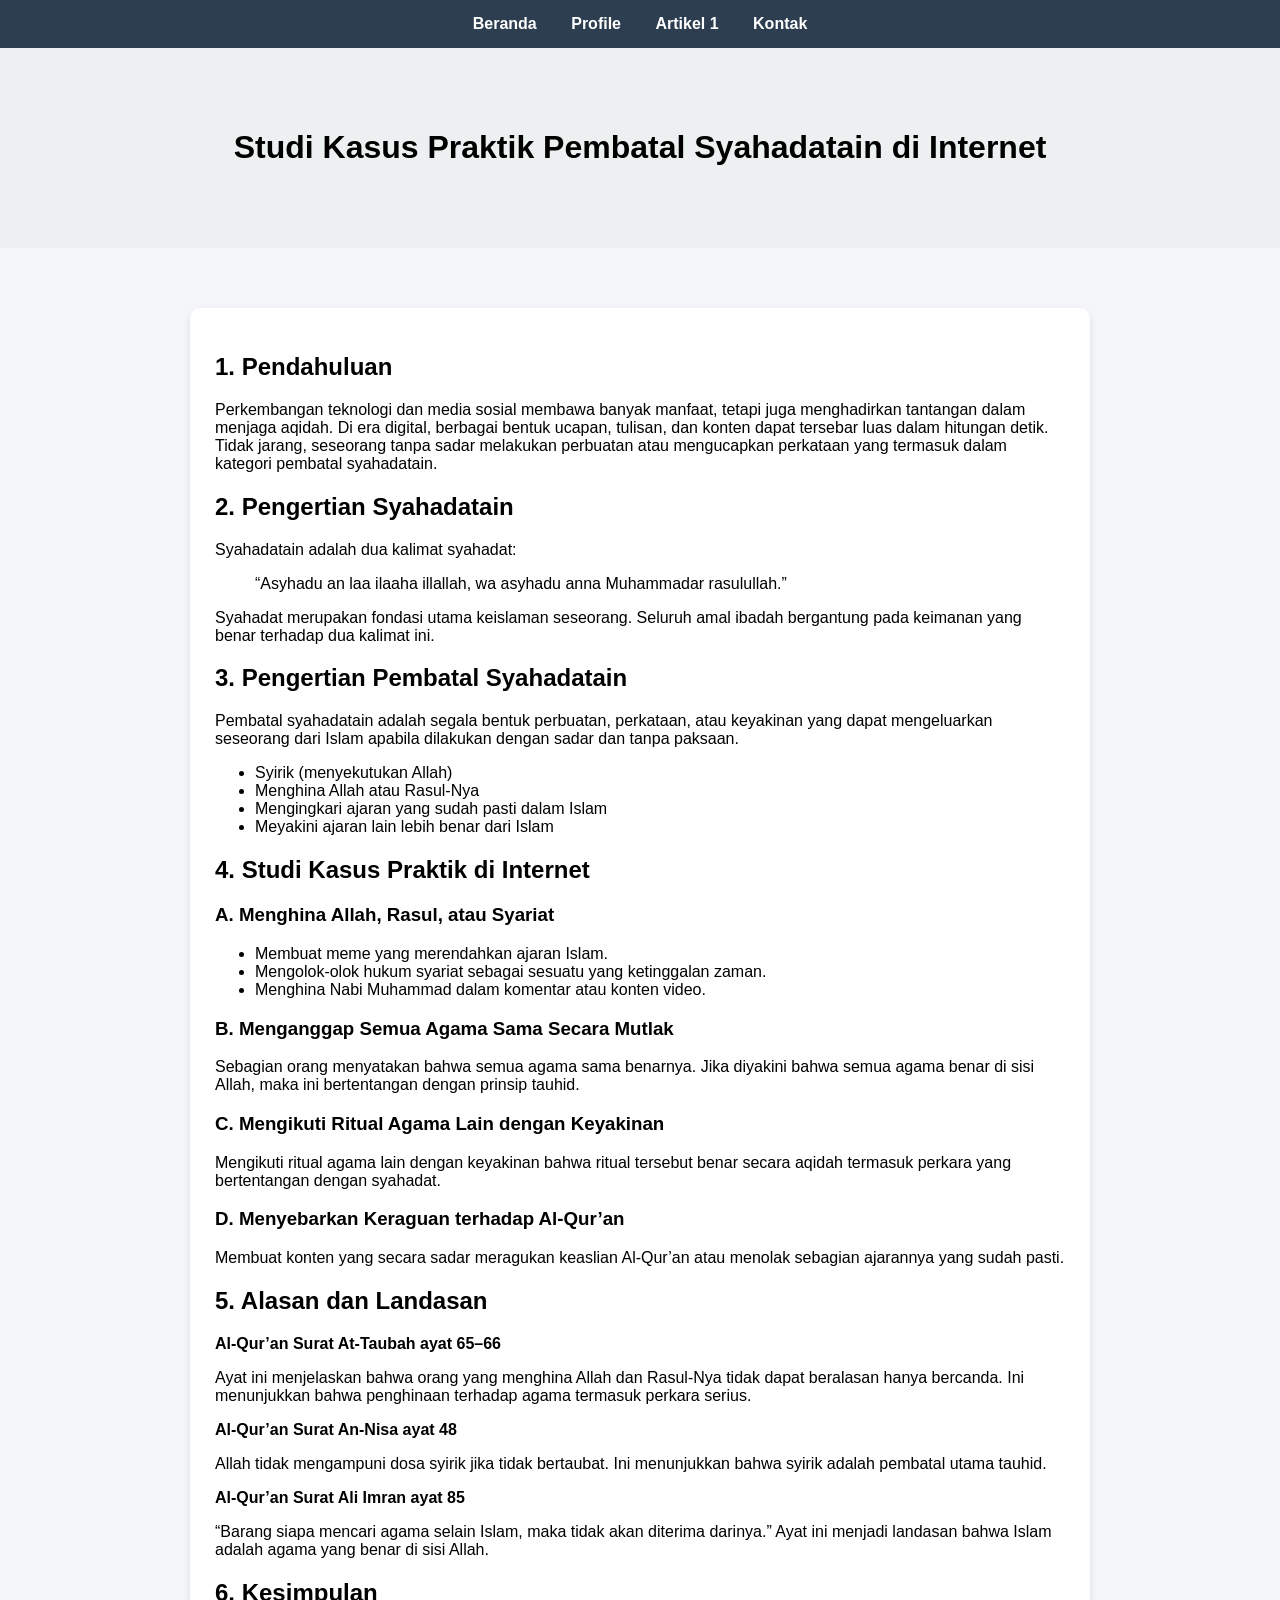
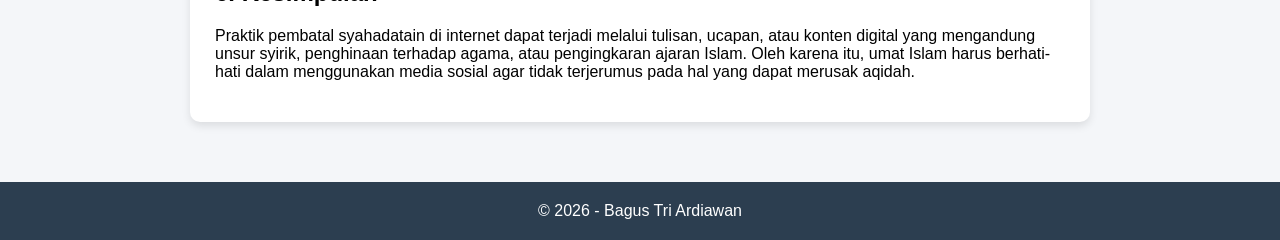
==== artikel1.html @ aa397004 "Artikel pertama" ====
<!DOCTYPE html>
<html>
<head>
    <title>Artikel 1 - Studi Kasus Pembatal Syahadatain</title>
    <link rel="stylesheet" href="style.css">
</head>
<body>

<nav>
    <a href="index.html">Beranda</a>
    <a href="profile.html">Profile</a>
    <a href="artikel1.html">Artikel 1</a>
    <a href="kontak.html">Kontak</a>
</nav>

<header>
    <h1>Studi Kasus Praktik Pembatal Syahadatain di Internet</h1>
</header>

<div class="container">
    <div class="card">

        <h2>1. Pendahuluan</h2>
        <p>
            Perkembangan teknologi dan media sosial membawa banyak manfaat,
            tetapi juga menghadirkan tantangan dalam menjaga aqidah.
            Di era digital, berbagai bentuk ucapan, tulisan, dan konten
            dapat tersebar luas dalam hitungan detik.
            Tidak jarang, seseorang tanpa sadar melakukan perbuatan
            atau mengucapkan perkataan yang termasuk dalam kategori
            pembatal syahadatain.
        </p>

        <h2>2. Pengertian Syahadatain</h2>
        <p>
            Syahadatain adalah dua kalimat syahadat:
        </p>
        <blockquote>
            “Asyhadu an laa ilaaha illallah, wa asyhadu anna Muhammadar rasulullah.”
        </blockquote>
        <p>
            Syahadat merupakan fondasi utama keislaman seseorang.
            Seluruh amal ibadah bergantung pada keimanan yang benar
            terhadap dua kalimat ini.
        </p>

        <h2>3. Pengertian Pembatal Syahadatain</h2>
        <p>
            Pembatal syahadatain adalah segala bentuk perbuatan,
            perkataan, atau keyakinan yang dapat mengeluarkan seseorang
            dari Islam apabila dilakukan dengan sadar dan tanpa paksaan.
        </p>

        <ul>
            <li>Syirik (menyekutukan Allah)</li>
            <li>Menghina Allah atau Rasul-Nya</li>
            <li>Mengingkari ajaran yang sudah pasti dalam Islam</li>
            <li>Meyakini ajaran lain lebih benar dari Islam</li>
        </ul>

        <h2>4. Studi Kasus Praktik di Internet</h2>

        <h3>A. Menghina Allah, Rasul, atau Syariat</h3>
        <ul>
            <li>Membuat meme yang merendahkan ajaran Islam.</li>
            <li>Mengolok-olok hukum syariat sebagai sesuatu yang ketinggalan zaman.</li>
            <li>Menghina Nabi Muhammad dalam komentar atau konten video.</li>
        </ul>

        <h3>B. Menganggap Semua Agama Sama Secara Mutlak</h3>
        <p>
            Sebagian orang menyatakan bahwa semua agama sama benarnya.
            Jika diyakini bahwa semua agama benar di sisi Allah,
            maka ini bertentangan dengan prinsip tauhid.
        </p>

        <h3>C. Mengikuti Ritual Agama Lain dengan Keyakinan</h3>
        <p>
            Mengikuti ritual agama lain dengan keyakinan bahwa
            ritual tersebut benar secara aqidah termasuk perkara
            yang bertentangan dengan syahadat.
        </p>

        <h3>D. Menyebarkan Keraguan terhadap Al-Qur’an</h3>
        <p>
            Membuat konten yang secara sadar meragukan keaslian
            Al-Qur’an atau menolak sebagian ajarannya yang sudah pasti.
        </p>

        <h2>5. Alasan dan Landasan</h2>

        <p><strong>Al-Qur’an Surat At-Taubah ayat 65–66</strong></p>
        <p>
            Ayat ini menjelaskan bahwa orang yang menghina Allah dan Rasul-Nya
            tidak dapat beralasan hanya bercanda. Ini menunjukkan bahwa
            penghinaan terhadap agama termasuk perkara serius.
        </p>

        <p><strong>Al-Qur’an Surat An-Nisa ayat 48</strong></p>
        <p>
            Allah tidak mengampuni dosa syirik jika tidak bertaubat.
            Ini menunjukkan bahwa syirik adalah pembatal utama tauhid.
        </p>

        <p><strong>Al-Qur’an Surat Ali Imran ayat 85</strong></p>
        <p>
            “Barang siapa mencari agama selain Islam, maka tidak akan diterima darinya.”
            Ayat ini menjadi landasan bahwa Islam adalah agama yang benar di sisi Allah.
        </p>

        <h2>6. Kesimpulan</h2>
        <p>
            Praktik pembatal syahadatain di internet dapat terjadi melalui
            tulisan, ucapan, atau konten digital yang mengandung unsur syirik,
            penghinaan terhadap agama, atau pengingkaran ajaran Islam.
            Oleh karena itu, umat Islam harus berhati-hati dalam menggunakan
            media sosial agar tidak terjerumus pada hal yang dapat merusak aqidah.
        </p>

    </div>
</div>

<footer>
    © 2026 - Bagus Tri Ardiawan
</footer>

</body>
</html>
---- style.css ----
body {
    margin: 0;
    font-family: Arial, sans-serif;
    background-color: #f4f6f9;
}

nav {
    background-color: #2c3e50;
    padding: 15px;
    text-align: center;
}

nav a {
    color: white;
    margin: 0 15px;
    text-decoration: none;
    font-weight: bold;
}

nav a:hover {
    color: #3498db;
}

header {
    text-align: center;
    padding: 60px 20px;
    background-color: #ecf0f1;
}

.container {
    max-width: 900px;
    margin: 40px auto;
    padding: 20px;
}

.card {
    background: white;
    padding: 25px;
    border-radius: 10px;
    box-shadow: 0 4px 8px rgba(0,0,0,0.1);
}

button {
    background-color: #3498db;
    color: white;
    padding: 10px 20px;
    border: none;
    border-radius: 5px;
    cursor: pointer;
}

button:hover {
    background-color: #2980b9;
}

footer {
    text-align: center;
    padding: 20px;
    background-color: #2c3e50;
    color: white;
    margin-top: 40px;
}

input, textarea {
    width: 100%;
    padding: 8px;
    margin-top: 5px;
    margin-bottom: 15px;
}
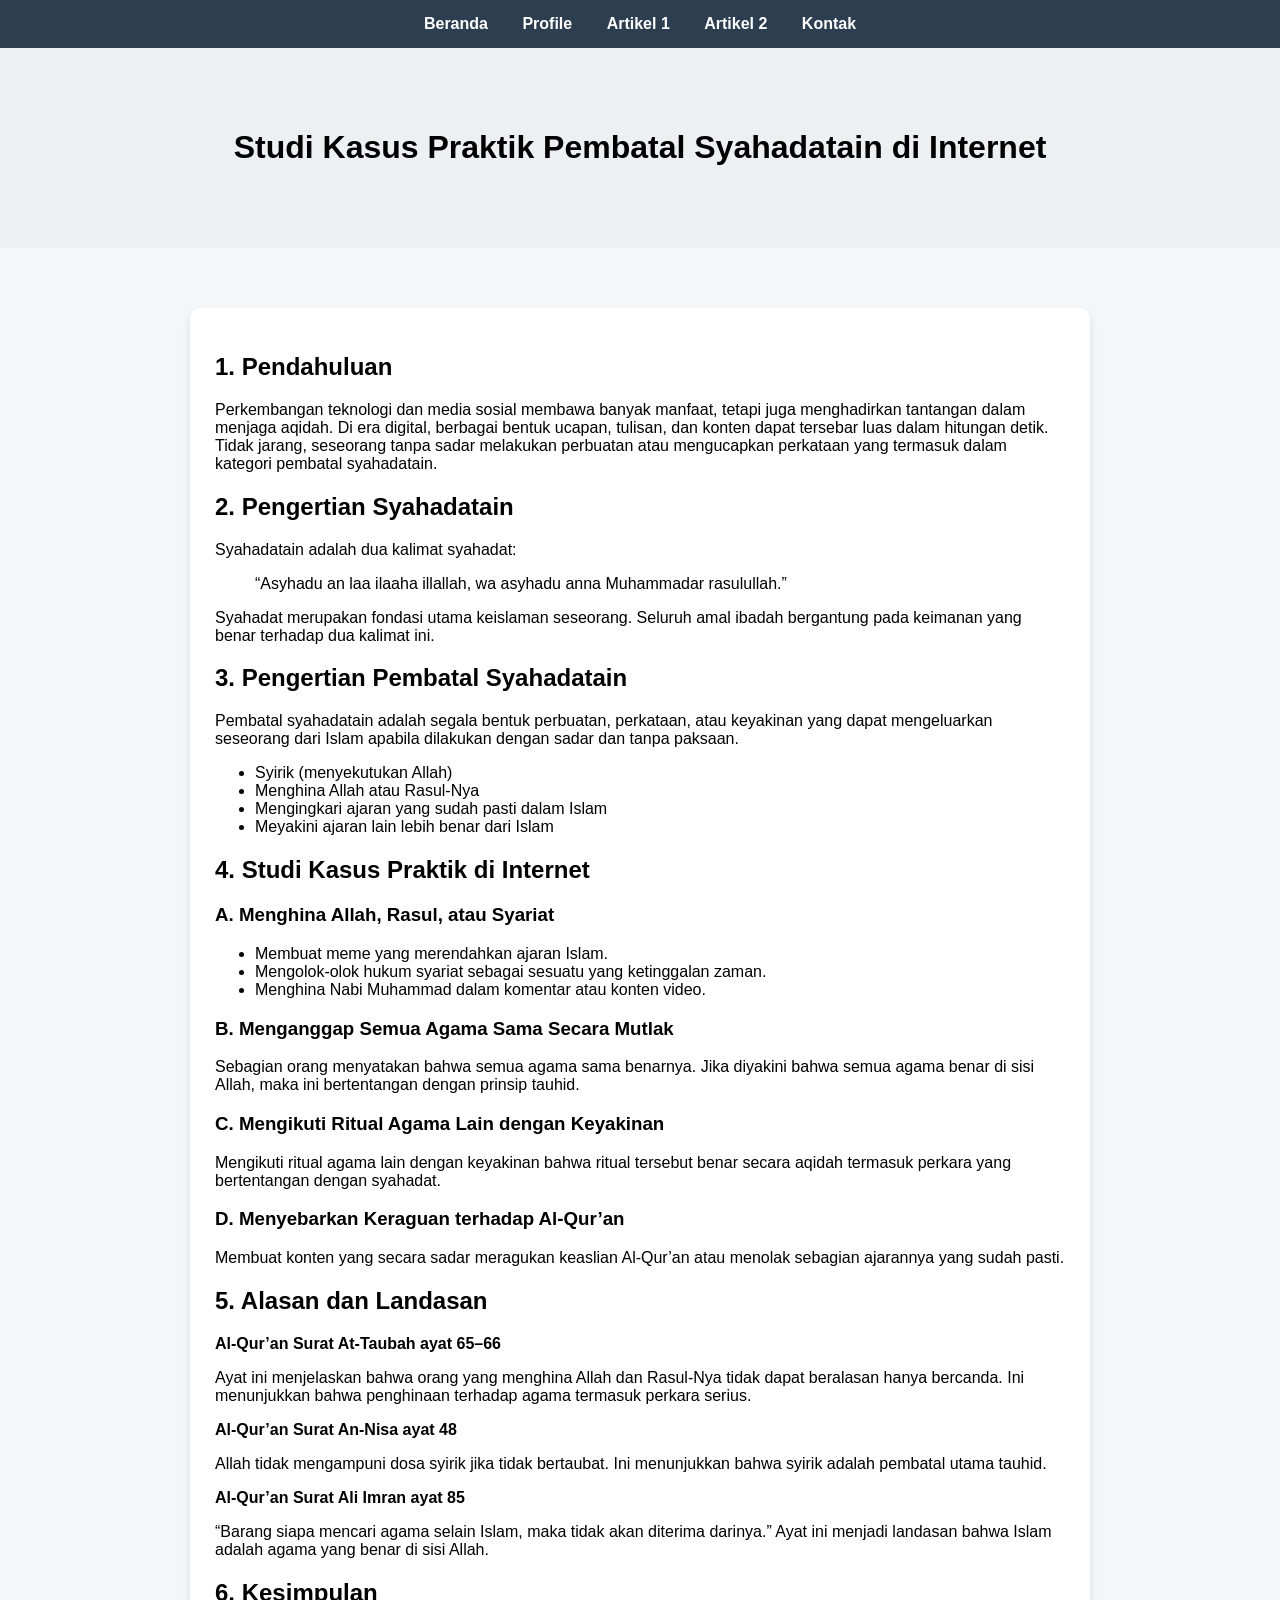
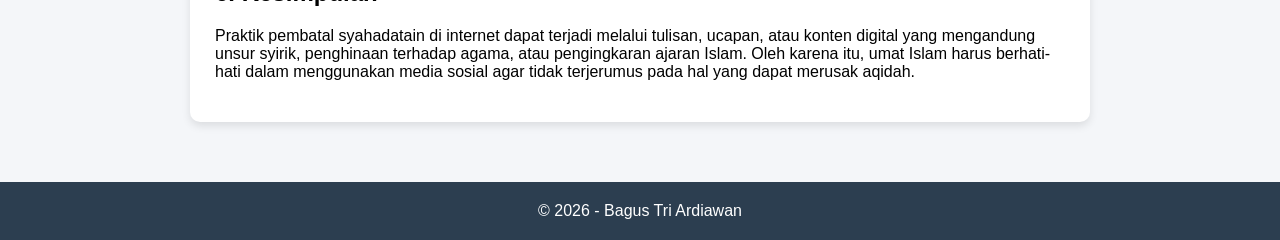
==== commit 67bb4005: "Tambahin artikel 2" ====
--- a/artikel1.html
+++ b/artikel1.html
@@ -10,6 +10,7 @@
     <a href="index.html">Beranda</a>
     <a href="profile.html">Profile</a>
     <a href="artikel1.html">Artikel 1</a>
+    <a href="artikel2.html">Artikel 2</a>
     <a href="kontak.html">Kontak</a>
 </nav>
 
--- a/style.css
+++ b/style.css
@@ -66,4 +66,9 @@
     padding: 8px;
     margin-top: 5px;
     margin-bottom: 15px;
+}
+.profile-img {
+    width: 150px;
+    border-radius: 10px;
+    margin-bottom: 15px;
 }
